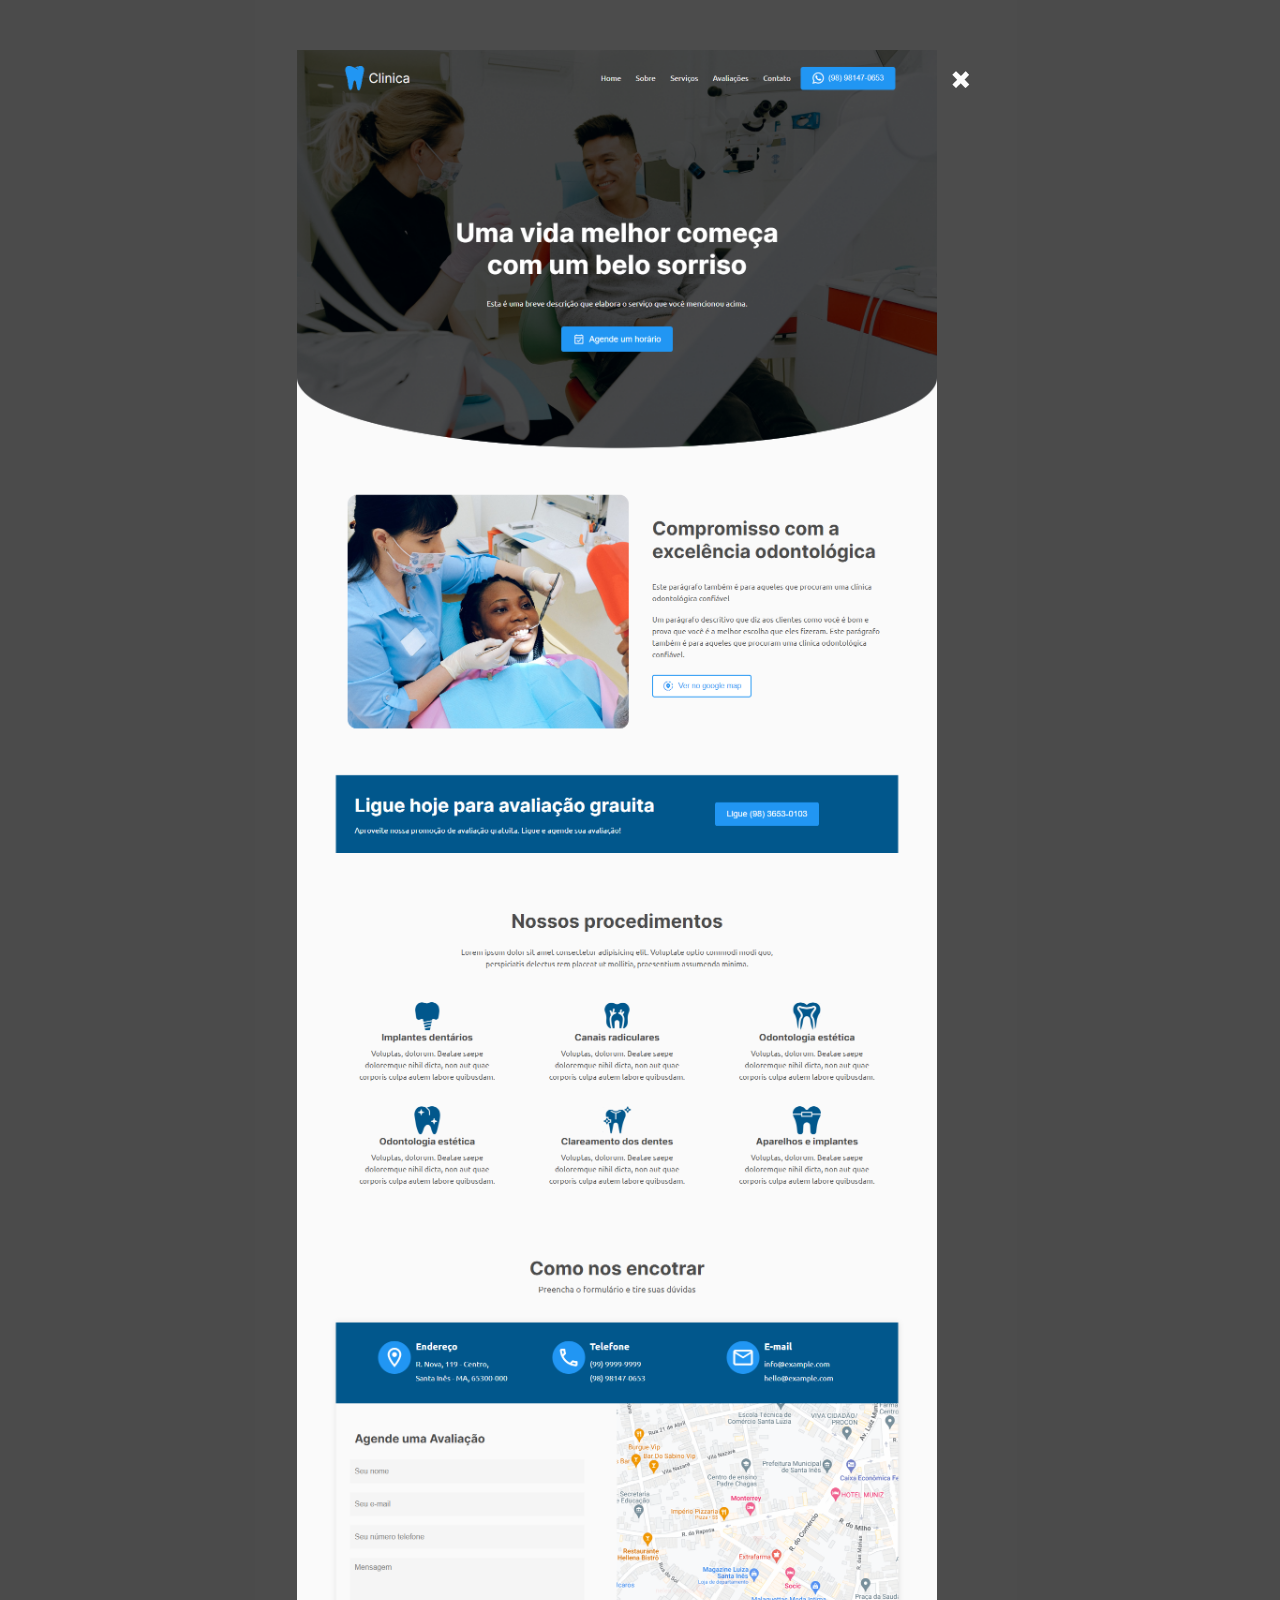
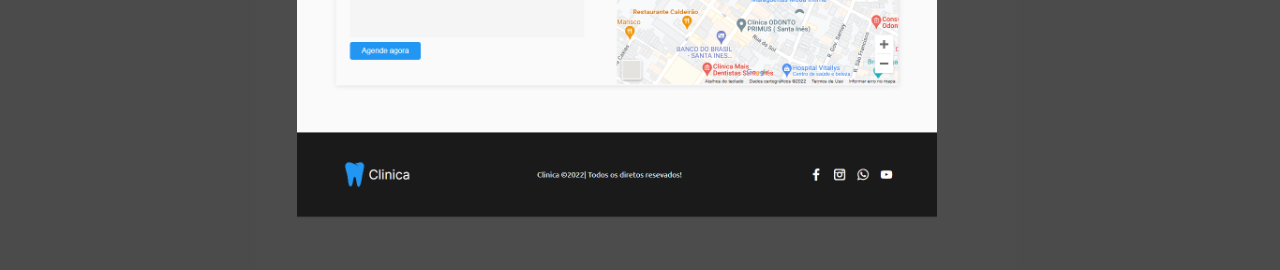
==== html/img1.html @ ad251781 "Initial commit" ====
<!DOCTYPE html>
<html lang="pt-br">
<head>
    <meta charset="UTF-8">
    <meta http-equiv="X-UA-Compatible" content="IE=edge">
    <meta name="viewport" content="width=device-width, initial-scale=1.0">
    <link rel="stylesheet" href="../css/style.css">
    <title>Portfólio | galeria</title>
</head> 
<body>
    <div class="modal">
        <div class="modal_content">
            <img src="../img/Odontocenter.png" class="modal_img">
            <span class="close">&times;</span>
        </div>
    </div>
    <script src="../js/galeria.js" defer></script>
    
</body>
</html>
---- css/style.css ----
@charset "UTF-8";
@import url('https://fonts.googleapis.com/css2?family=Inter:wght@100;200;300;400;500;600;700;800;900&display=swap');
@import url('https://fonts.googleapis.com/css2?family=Josefin+Sans:ital,wght@0,100;0,200;0,300;0,400;0,500;0,600;0,700;1,100;1,200;1,300;1,400;1,500;1,600;1,700&display=swap');
@font-face{
    font-family: 'icone';
    src: url(../fontes/Social\ Media\ Circled.otf);
}
:root{
    --font-padrão: 'Josefin Sans', Arial, Helvetica, sans-serif;
    --font-titulo: 'inter', Arial, Helvetica, sans-serif;
}
*{
    margin: 0;
    padding: 0;
    box-sizing: border-box;
}
html{
    scroll-behavior: smooth;
}
body{
    font-family: var(--font-padrão);
    background-color: #fdfdfd;
    color: #252627;
}
header{
    background-image: url(../img/capa.png);
    background-size: cover;
    color: #fdfdfd;
    background-repeat: no-repeat;
    height: 100vh;
    background-attachment: fixed;
}
.menu{
    position: fixed;
    width: 100%;
    z-index: 1;
    background-color: #fdfdfd;
    border-radius: 0  0 200px 200px / 0 0 20px 20px;
}
.opacity_header{
    background-color: rgba(0, 0, 0, 0.4);
    height: 100%;
}

header nav{
    display: flex;
    justify-content: space-between;
    max-width: 1280px; 
    margin: auto;
    padding: 0px 40px;
    align-items: center;
}
img.logo{
    width: 200px;
    padding: 10px 0px;
}
#mobile_menu{
    display: none;
    position: absolute;
    cursor: pointer;
    background-color: #fdfdfd;
    border-radius: 5px;
    top: 5vh;
    right: 5vw;
    padding: 1px;
}
.menu ul{
    display: flex;
    list-style-type: none;
}
.menu li{
    margin-right: 30px;
}
header nav ul a{
    font-weight: 500;
    font-size: 18px;
    color: #313131;
    text-decoration: none;
    
}
header nav ul a:hover{
    color: rgb(105, 105, 105);
}
.presentation{
    display: flex;
    max-width: 1280px;
    padding: 0px 40px;
    align-items: center;
    margin: auto;
    height: 100%;
    font-family: var(--font-titulo);
}
.presentation_text{
}
.presentation p{
    font-size: 25px;
}
.presentation h1{
    font-size: 70px;
    padding: 5px 0;
}
.presentation h2{
    font-size: 40px;
}
.buttons_presentation{
    display: inline-block;
    margin: 10px 30px 10px 0;
    border: 2px solid #Fdfdfd;
    border-radius: 30px;
}
.buttons_presentation button{
    padding: 5px 20px;
    background-color: #fdfdfd;
    font-size: 18px;
    font-weight: 600;
    border-radius: 30px;
    border: 2px solid #313131;
    cursor: pointer;
    transition: 0.4s;
    display: flex;
    align-items: center;
}
.buttons_presentation button a{
    color: #313131;
    text-decoration: none;
    display: flex;
    align-items: center;
}
.buttons_presentation button:hover{
    -webkit-transform: scale(1.1);
}
.buttons_presentation span{
    font-family: 'icone';
    font-size: 30px;
    padding: 0px 5px;
}
.about_background{
    background-image: url(../img/sobrefundo.png);
    background-position: top;
    background-size: cover;
    background-repeat: no-repeat;
    background-color: white;
}
.about_opacity{
    background-color: #Fdfdfd ;
}
.about{
    max-width: 1200px;
    margin: auto;
    padding: 50px 5px;
    display: flex;
    justify-content: space-between;
    align-items: center;
}
img.about_img{
    width: 45%;
    transform: translateY(0px);
    animation: float 4s ease-in-out  infinite;
    border-radius: 5px;
    margin: auto;
}
@keyframes float{
    0%{
        transform: translateY(0px);
    }
    50%{
        transform: translateY(-15px);
    }
    100%{
        transform: translateY(0px);
    }
}
.about_text{
    padding: 0 30px;
}
.about_text h2{
    font-size: 50px;
    padding-bottom: 20px;
}
.about_text p{
    font-size: 18px;
    padding-top: 10px ;
    line-height: 25px;
}
.projects{
    font-family: var(--font-titulo);
    background-color: #313131;
    color: #fdfdfd;
    display: grid;
    justify-content: center;
    justify-items: center;
    padding-top: 80px;
}
.projects h2{
    text-align: center;
    font-size: 60px;
    padding-bottom: 20px;
}
.card_img{
    max-width: 350px;
    height: 300px;
    overflow: hidden;
    margin: 10px;
    border-radius: 10px;
}
img.small_img{
    max-width: 100%;
    cursor: pointer;
    transition: all linear 0.2s;
}
.small_img:hover{
    transform: scale(1.05);
}
.row{
    display: flex;
    justify-content: center;
    flex-wrap: wrap;
}
#row2{
    display: none;
}
.modal{
    width: 100vw;
    background-color: rgba(0, 0, 0, 0.700);
    padding: 50px 0;
    position: absolute;
}
.modal_content{
    display: flex;
    justify-content: center;
    align-content: center;
}
.modal_img{
    width: 50vw;
}
.close{
    color: #fdfdfd;
    font-size: 50px;
    padding: 0 10px;
    cursor: pointer;
}
#close2{
    color: #fdfdfd;
    font-size: 50px;
    padding: 0 10px;
    cursor: pointer;
}
.button_muster{
    display: inline-block;
    border: 2px solid #fdfdfd;
    border-radius: 30px;
    margin: 30px auto;
}
.button_muster button{
    display: flex;
    align-content: center;
    padding: 15px 30px;
    background-color: #Fdfdfd;
    color: #313131;
    font-size: 18px;
    font-weight: 600;
    border-radius: 30px;
    border: none;
    transition: 0.4s;
    font-size: 20px;
    cursor: pointer;
    border: 2px solid #313131;
}
.button_muster button:hover{
    -webkit-transform: scale(1.1);
}
.skills{
    padding: 50px 5px;
    max-width: 1200px;
    margin: auto;
}
.skills h2{
    font-size: 50px;
    font-family: var(--font-titulo);
    text-align: center;
}
.technologies{
    display: flex;
    justify-content: space-around;
}
.technologies_img{
    display: flex;
    padding: 40px 0;
    margin: 0;
}
.row_tec{
    display: flex;
}
.div_img{
    display: flex;
    justify-content: center;
    align-items: center;
    width: 120px;
    height: 120px;
}   
.technologies_img img{
    width: 100px;
    height: 100px;
    transition: 0.5s;
    margin: auto;
}
.technologies_img img:hover{
    width: 120px;
    height: 120px;
}
.technologies_text{
    display: grid;
    align-content: center;
    text-align: left;
    max-width: 400px;
}
.technologies_text h3{
    font-size: 30px;
    padding: 10px 0;
    font-family: var(--font-titulo);
}
.technologies_text p{
    font-size: 20px;
    padding: 10px 0;
}
.contact{
    display: flex;
    max-width: 1100px;
    margin: auto;
    align-items: center;
    justify-content: space-between;
    padding: 10px 5px;
}
.contact p{
    font-size: 20px;
}
.contact button{
    font-family: 'icone';
    font-size: 50px;
    background-color: #Fdfdfd;
    border: none;
    transition: 0.4s;
    cursor: pointer;
}
.contact button a{
    text-decoration: none;
    color: #313131;
}
.contact button:hover{
    -webkit-transform: scale(1.2);
}
footer{
    border-top: 2px solid #313131;
    text-align: center;
    padding: 15px 5px;
}
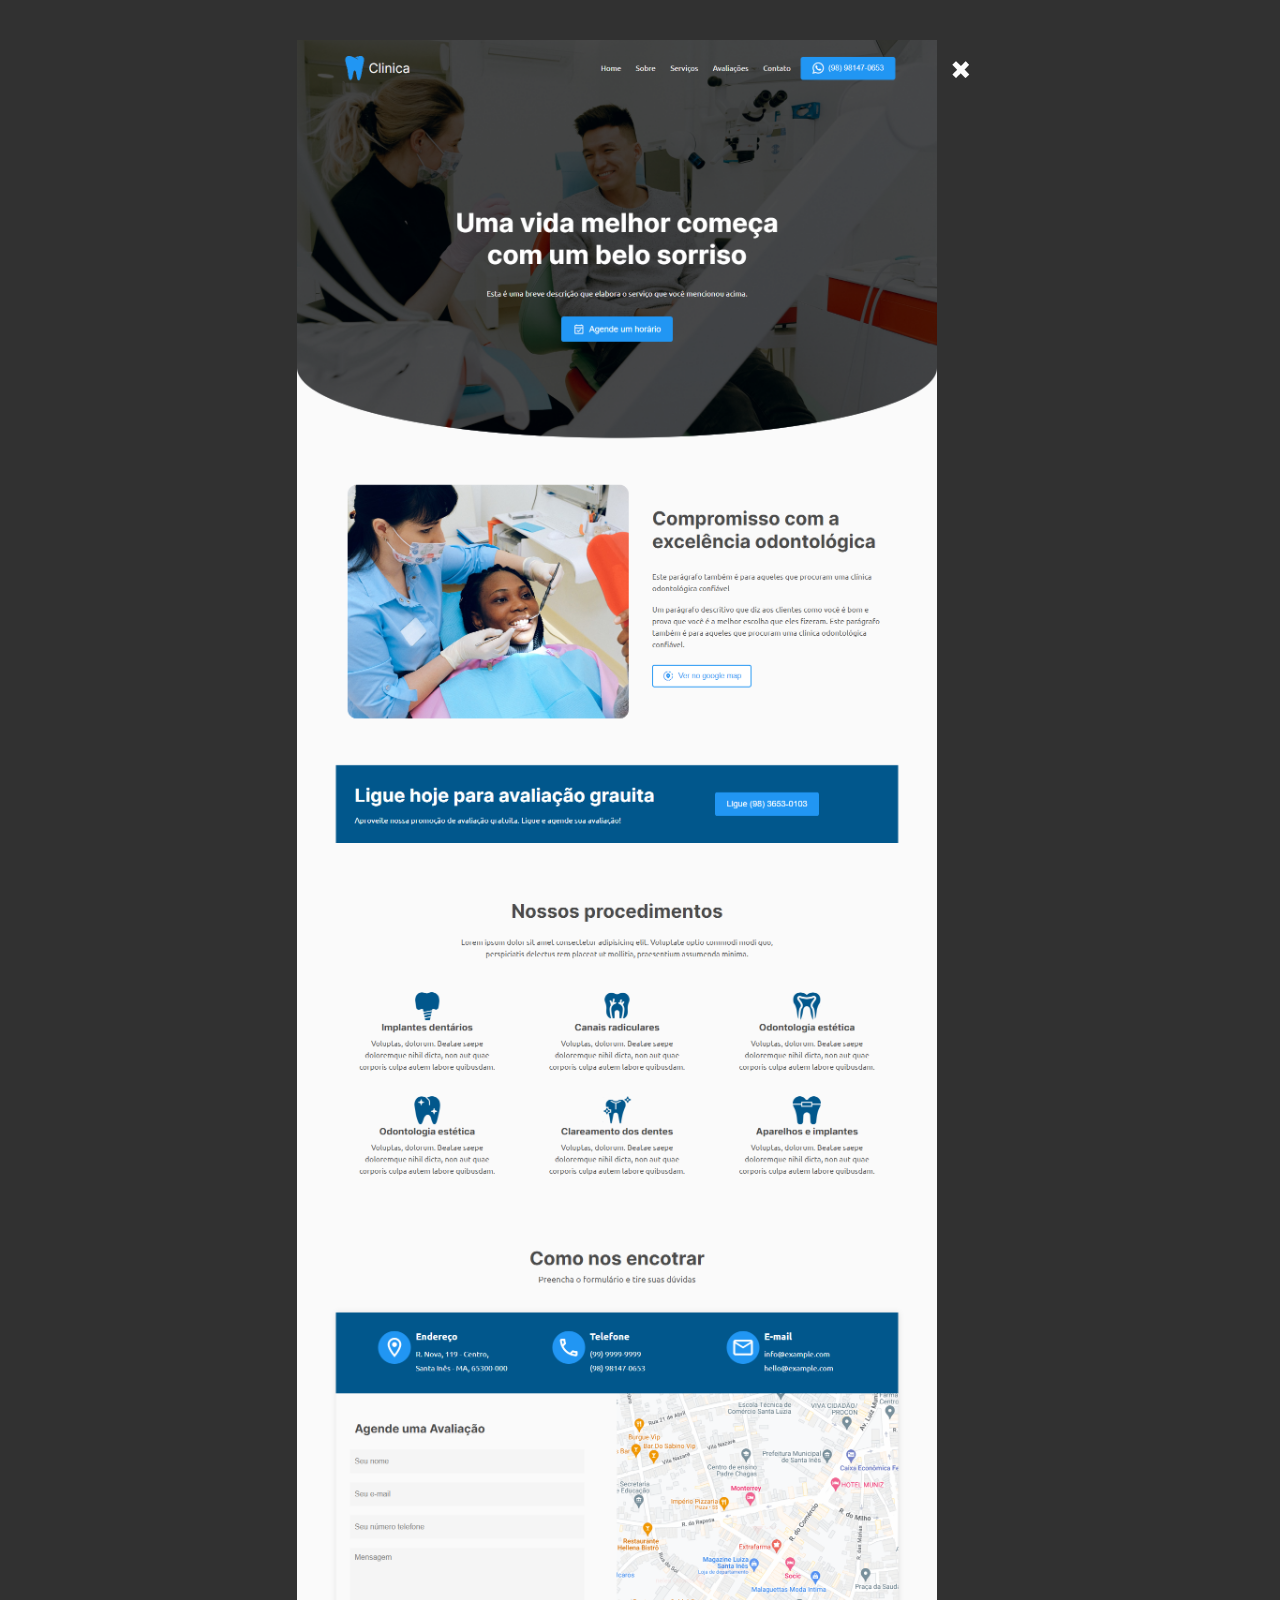
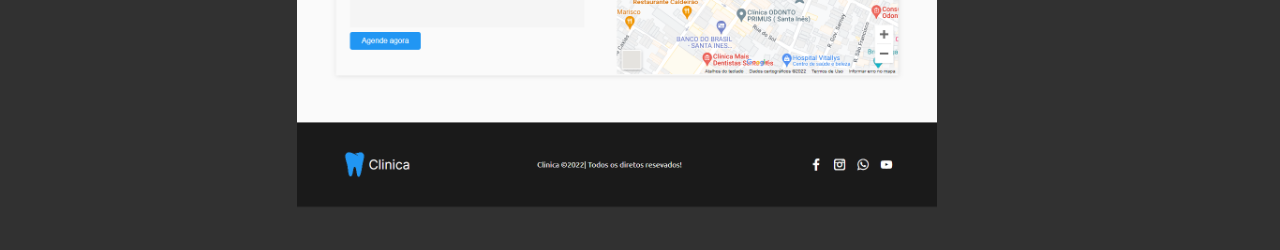
==== commit 6f5a96f2: "06" ====
--- a/html/img1.html
+++ b/html/img1.html
@@ -5,9 +5,10 @@
     <meta http-equiv="X-UA-Compatible" content="IE=edge">
     <meta name="viewport" content="width=device-width, initial-scale=1.0">
     <link rel="stylesheet" href="../css/style.css">
+    <link rel="stylesheet" href="../css/mobile_style.css">
     <title>Portfólio | galeria</title>
 </head> 
-<body>
+<body class="galery">
     <div class="modal">
         <div class="modal_content">
             <img src="../img/Odontocenter.png" class="modal_img">
--- a/css/style.css
+++ b/css/style.css
@@ -219,11 +219,12 @@
 #row2{
     display: none;
 }
+.galery{
+    background-color: #313131;
+}
 .modal{
-    width: 100vw;
-    background-color: rgba(0, 0, 0, 0.700);
-    padding: 50px 0;
-    position: absolute;
+    background-color: #313131;
+    padding: 40px 0;
 }
 .modal_content{
     display: flex;
@@ -234,12 +235,6 @@
     width: 50vw;
 }
 .close{
-    color: #fdfdfd;
-    font-size: 50px;
-    padding: 0 10px;
-    cursor: pointer;
-}
-#close2{
     color: #fdfdfd;
     font-size: 50px;
     padding: 0 10px;
--- a/css/mobile_style.css
+++ b/css/mobile_style.css
@@ -0,0 +1,272 @@
+@charset "UTF-8";
+@media (max-width:950px){
+    img.logo{
+        width: 250px;
+        padding: 20px 0px;
+    }
+    #mobile_menu{
+        display: flex;
+        z-index: 1;
+        transition: 0.5s;
+    }
+    #mobile_menu img{
+        width: 40px;
+    }
+    .mobile_menu{
+        transform: rotate(360deg);
+    }
+    .menu nav{
+        position: fixed;
+        top: -80vh;
+        width: 100vw;
+        height: 80vh;      
+        background-color: #fdfdfd;
+        flex-direction: column;
+        justify-content: center;
+        align-items: center;
+        transition: 0.5s;
+    }
+    .menu nav.open{
+        top: 0;
+    }
+    .menu ul{
+        flex-direction: column;
+        text-align: center;
+    }
+    .menu li{
+        padding: 10px 0;
+        font-size: 25px;
+    }
+    .presentation{
+        justify-content: center;
+    }
+    .about_background{
+    }
+    .about_opacity{
+        background-color: #fdfdfd62;
+        padding: 80px 10px;
+    }
+    .about{
+        z-index: 1;
+        background-color: #fdfdfd;
+        display: block;
+        margin: auto;
+        max-width: 600px;
+        background-position: center;
+        background-size: cover;
+        border-radius: 50px 10px;
+        box-shadow: 0px 5px  15px 0px rgba(0, 0, 0, 0.2);
+        padding: 30px 0px;
+    }
+    img.about_img{
+        display: none;
+        
+    }
+    .skills{
+        padding: 50px 5px;
+    }
+    .skills h2{
+        font-size: 50px;
+        font-family: var(--font-titulo);
+        text-align: center;
+    }
+    .modal_img{
+        width: 60vw;
+    }    
+    .technologies{
+        display: grid;
+        justify-items: center;
+    }
+    .technologies_img{
+        display: flex;
+        align-items: center;
+        justify-content: center;
+        padding: 40px 0;
+        margin: auto;
+    }
+    .div_img{
+        display: flex;
+        width: 110px;
+        height: 110px;
+    }   
+    .technologies_img img{
+        width: 90px;
+        height: 90px;
+        transition: 0.5s;
+        margin: auto;
+    }
+    .technologies_img img:hover{
+        width: 110px;
+        height: 110px;
+    }
+    .technologies_text{
+        display: grid;
+        align-items: center;
+        justify-content: center;
+        text-align: left;
+    }
+    .technologies_text h3{
+        font-size: 30px;
+        padding: 10px 0;
+        font-family: var(--font-titulo);
+    }
+    .technologies_text p{
+        font-size: 20px;
+        padding: 10px 0;
+    }
+}
+@media (max-width:580px) {
+    .presentation{
+        justify-items: center;
+        text-align: center;
+    }
+    .presentation_text{
+    }
+    .presentation p{
+        font-size: 20px;
+    }
+    .presentation h1{
+        font-size: 60px;
+        padding: 5px 0;
+    }
+    .presentation h2{
+        font-size: 25px;
+    }
+    .buttons_presentation{
+        margin: 5px auto;
+    }
+    .about_background{
+    }
+    .about_opacity{
+        background-color: #fdfdfd;
+        padding: 0px 0px;
+    }
+    .about{
+        z-index: 1;
+        background-color: #fdfdfd;
+        display: block;
+        margin: auto;
+        max-width: 600px;
+        border-radius: 0;
+        box-shadow: none;
+        padding: 30px 2%;
+    }
+    img.about_img{
+        display: none;
+        
+    }
+    .about_text{
+        padding: 10px 5px;
+    }
+    .projects{
+        font-family: var(--font-titulo);
+        background-color: #313131;
+        color: #fdfdfd;
+        display: grid;
+        justify-content: center;
+        justify-content: center;
+        padding-top: 40px;
+    }
+    .projects h2{
+        text-align: center;
+        font-size: 50px;
+        padding-bottom: 20px;
+    }
+    .card_img{
+        max-width: 350px;
+        height: 300px;
+        overflow: hidden;
+        margin: 10px 3%;
+        border-radius: 10px;
+        background-color: #fdfdfd;
+    }
+    .modal_img{
+        width: 80vw;
+    }
+    .close{
+        font-size: 30px;
+        padding: 0 10px;
+    }
+    .skills{
+        padding: 50px 2%;
+    }
+    .skills h2{
+        font-size: 35px;
+        font-family: var(--font-titulo);
+        text-align: center;
+    }
+    .technologies{
+        display: grid;
+        justify-items: center;
+    }
+    .technologies_img{
+        display: flex;
+        align-items: center;
+        justify-content: center;
+        padding: 40px 0;
+    }
+    .row_tec{
+        display: block;
+        
+    }
+    .div_img{
+        display: flex;
+        width: 80px;
+        height: 80px;
+    }   
+    .technologies_img img{
+        width: 60px;
+        height: 60px;
+        transition: 0.5s;
+        margin: 0;
+    }
+    .technologies_img img:hover{
+        width: 80px;
+        height: 80px;
+    }
+    .technologies_text{
+        display: block;
+        text-align: center;
+    }
+    .technologies_text h3{
+        font-size: 25px;
+        padding: 10px 0;
+        font-family: var(--font-titulo);
+    }
+    .technologies_text p{
+        font-size: 20px;
+        padding: 10px 0;
+    }
+    .contact{
+        display: block;
+        max-width: 1100px;
+        margin: 0;
+        padding: 10px 2%;
+    }
+    .contact p{
+        font-size: 18px;
+        text-align: center;
+    }
+    .contact_button{
+        display: flex;
+        justify-content: center;
+        font-family: 'icone';
+        font-size: 50px;
+        color: #313131;
+        background-color: #Fdfdfd;
+        border: none;
+        transition: 0.4s;
+        cursor: pointer;
+    }
+    .contact_button button{
+        margin: 8px;
+    }
+    .contact_button button:hover{
+        -webkit-transform: scale(1.2);
+    }
+    footer{
+        border-top: 2px solid #313131;
+        text-align: center;
+        padding: 15px 5px;
+    }
+}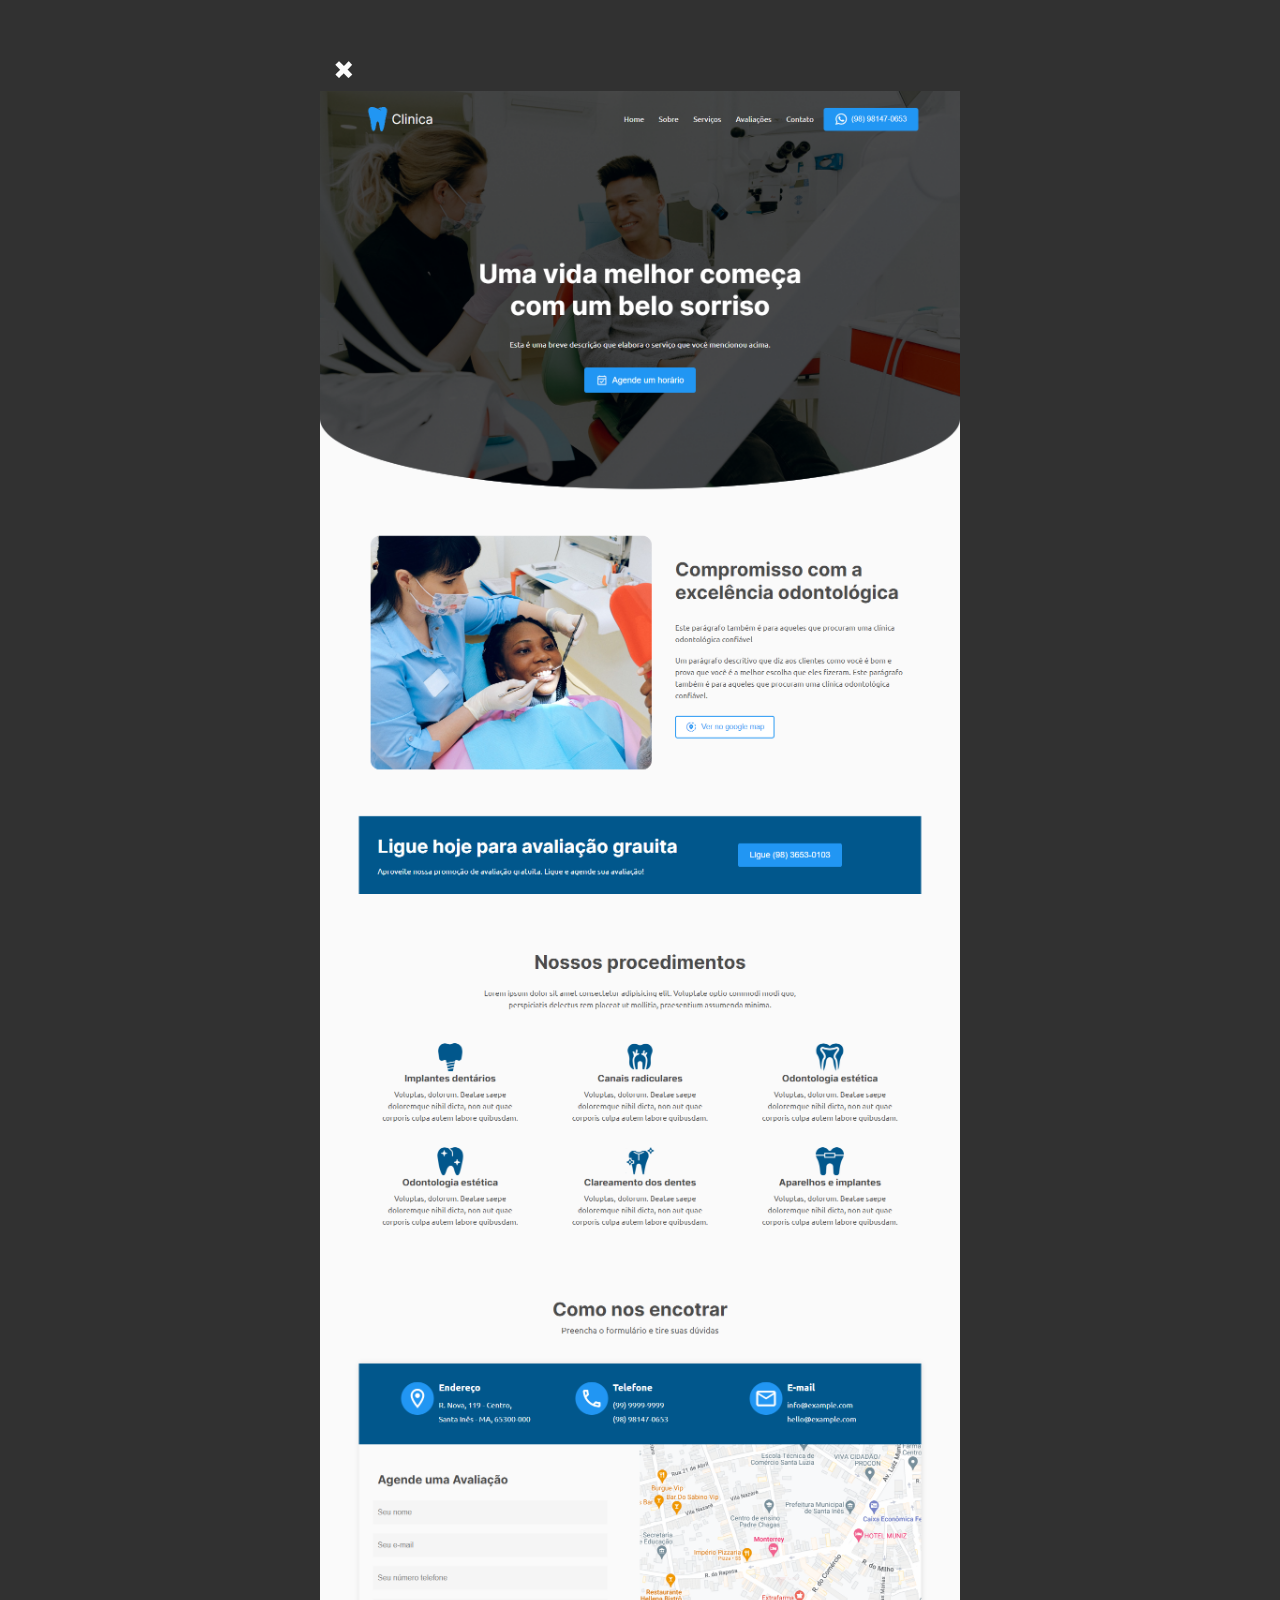
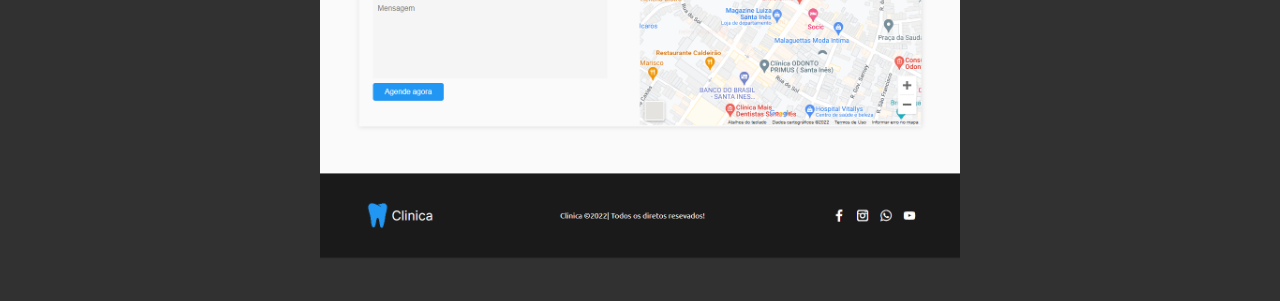
==== commit 885850bf: "at07" ====
--- a/html/img1.html
+++ b/html/img1.html
@@ -11,8 +11,9 @@
 <body class="galery">
     <div class="modal">
         <div class="modal_content">
+            <span class="close">&times;</span>
             <img src="../img/Odontocenter.png" class="modal_img">
-            <span class="close">&times;</span>
+
         </div>
     </div>
     <script src="../js/galeria.js" defer></script>
--- a/css/style.css
+++ b/css/style.css
@@ -227,7 +227,7 @@
     padding: 40px 0;
 }
 .modal_content{
-    display: flex;
+    display: grid;
     justify-content: center;
     align-content: center;
 }
@@ -235,6 +235,7 @@
     width: 50vw;
 }
 .close{
+    display: flex;
     color: #fdfdfd;
     font-size: 50px;
     padding: 0 10px;
--- a/css/mobile_style.css
+++ b/css/mobile_style.css
@@ -181,7 +181,7 @@
         background-color: #fdfdfd;
     }
     .modal_img{
-        width: 80vw;
+        width: 80vw;    
     }
     .close{
         font-size: 30px;
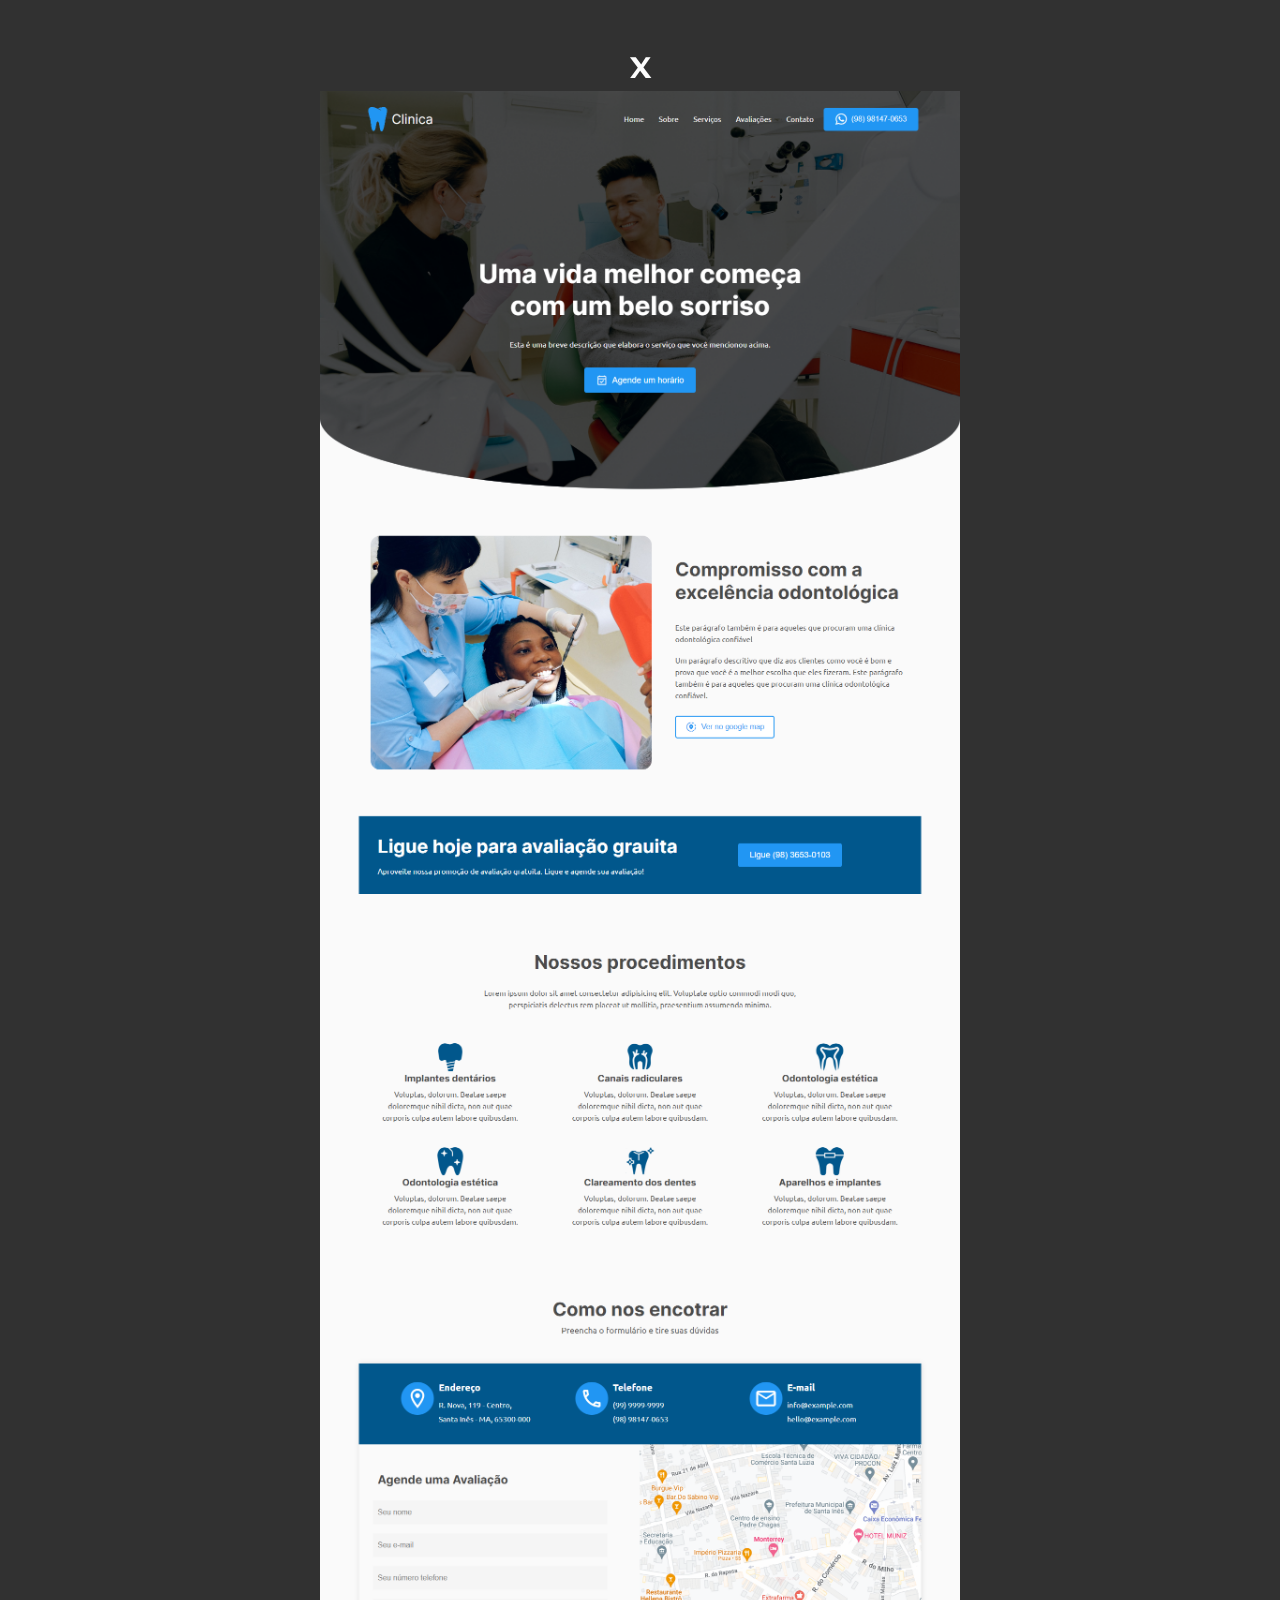
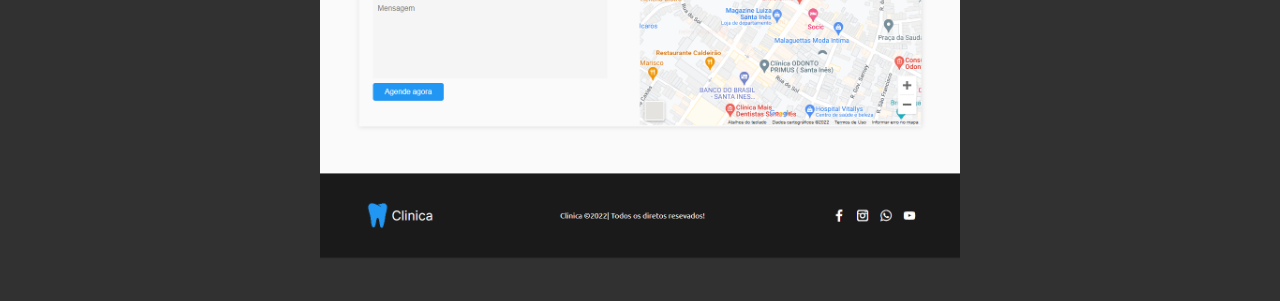
==== commit f019732a: "at07" ====
--- a/html/img1.html
+++ b/html/img1.html
@@ -11,7 +11,7 @@
 <body class="galery">
     <div class="modal">
         <div class="modal_content">
-            <span class="close">&times;</span>
+            <span class="close">x</span>
             <img src="../img/Odontocenter.png" class="modal_img">
 
         </div>
--- a/css/style.css
+++ b/css/style.css
@@ -228,17 +228,18 @@
 }
 .modal_content{
     display: grid;
-    justify-content: center;
-    align-content: center;
+    justify-items: center;
+    align-items: center;
 }
 .modal_img{
     width: 50vw;
 }
 .close{
     display: flex;
+    justify-content: center;
+    width: 50px;
     color: #fdfdfd;
     font-size: 50px;
-    padding: 0 10px;
     cursor: pointer;
 }
 .button_muster{
--- a/css/mobile_style.css
+++ b/css/mobile_style.css
@@ -182,10 +182,6 @@
     }
     .modal_img{
         width: 80vw;    
-    }
-    .close{
-        font-size: 30px;
-        padding: 0 10px;
     }
     .skills{
         padding: 50px 2%;
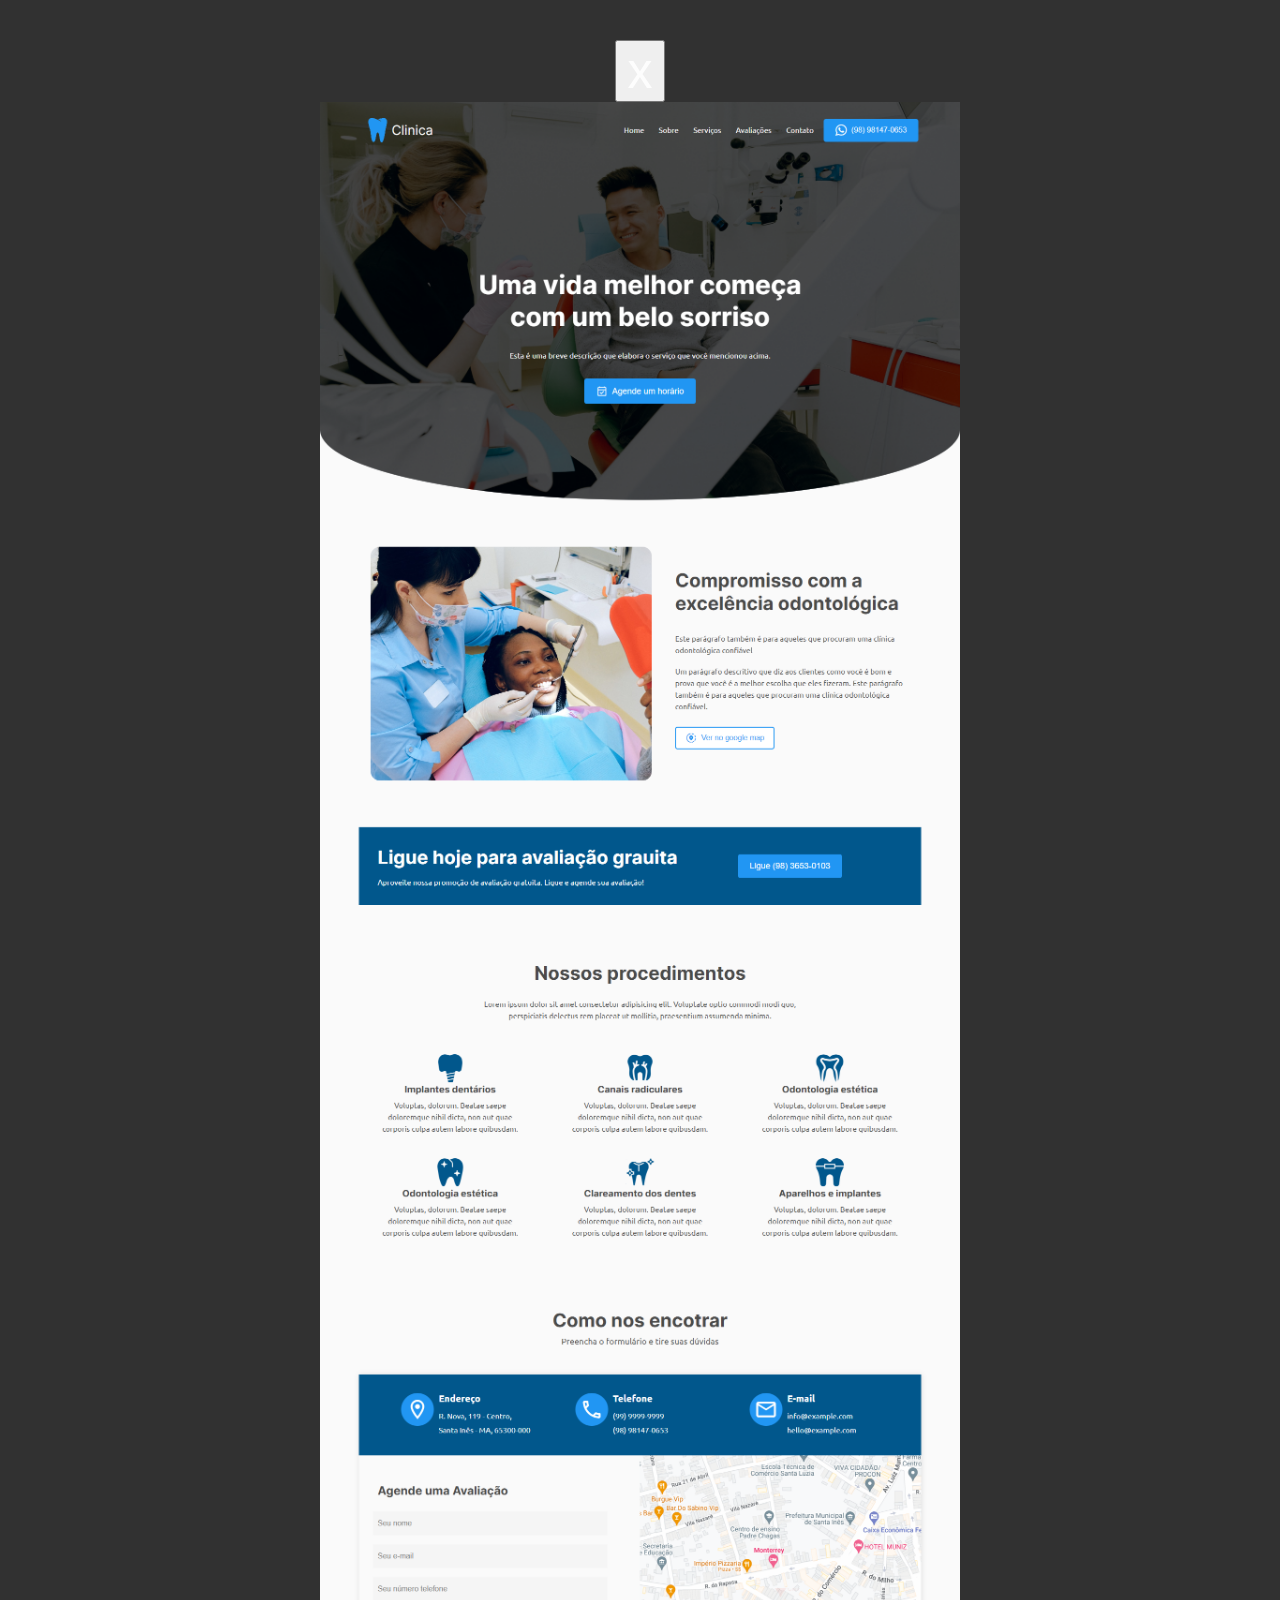
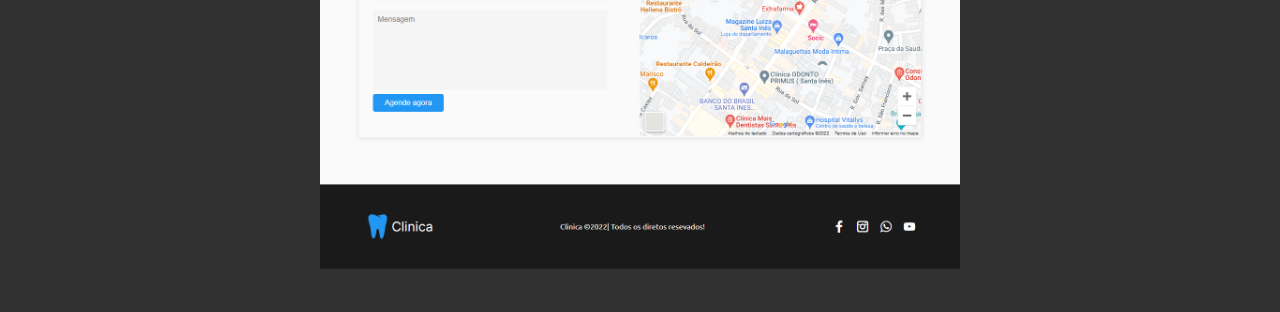
==== commit 3c5d1560: "08" ====
--- a/html/img1.html
+++ b/html/img1.html
@@ -11,7 +11,7 @@
 <body class="galery">
     <div class="modal">
         <div class="modal_content">
-            <span class="close">x</span>
+            <button class="close">x</button>
             <img src="../img/Odontocenter.png" class="modal_img">
 
         </div>
--- a/css/mobile_style.css
+++ b/css/mobile_style.css
@@ -181,7 +181,7 @@
         background-color: #fdfdfd;
     }
     .modal_img{
-        width: 80vw;    
+        width: 80vw;
     }
     .skills{
         padding: 50px 2%;
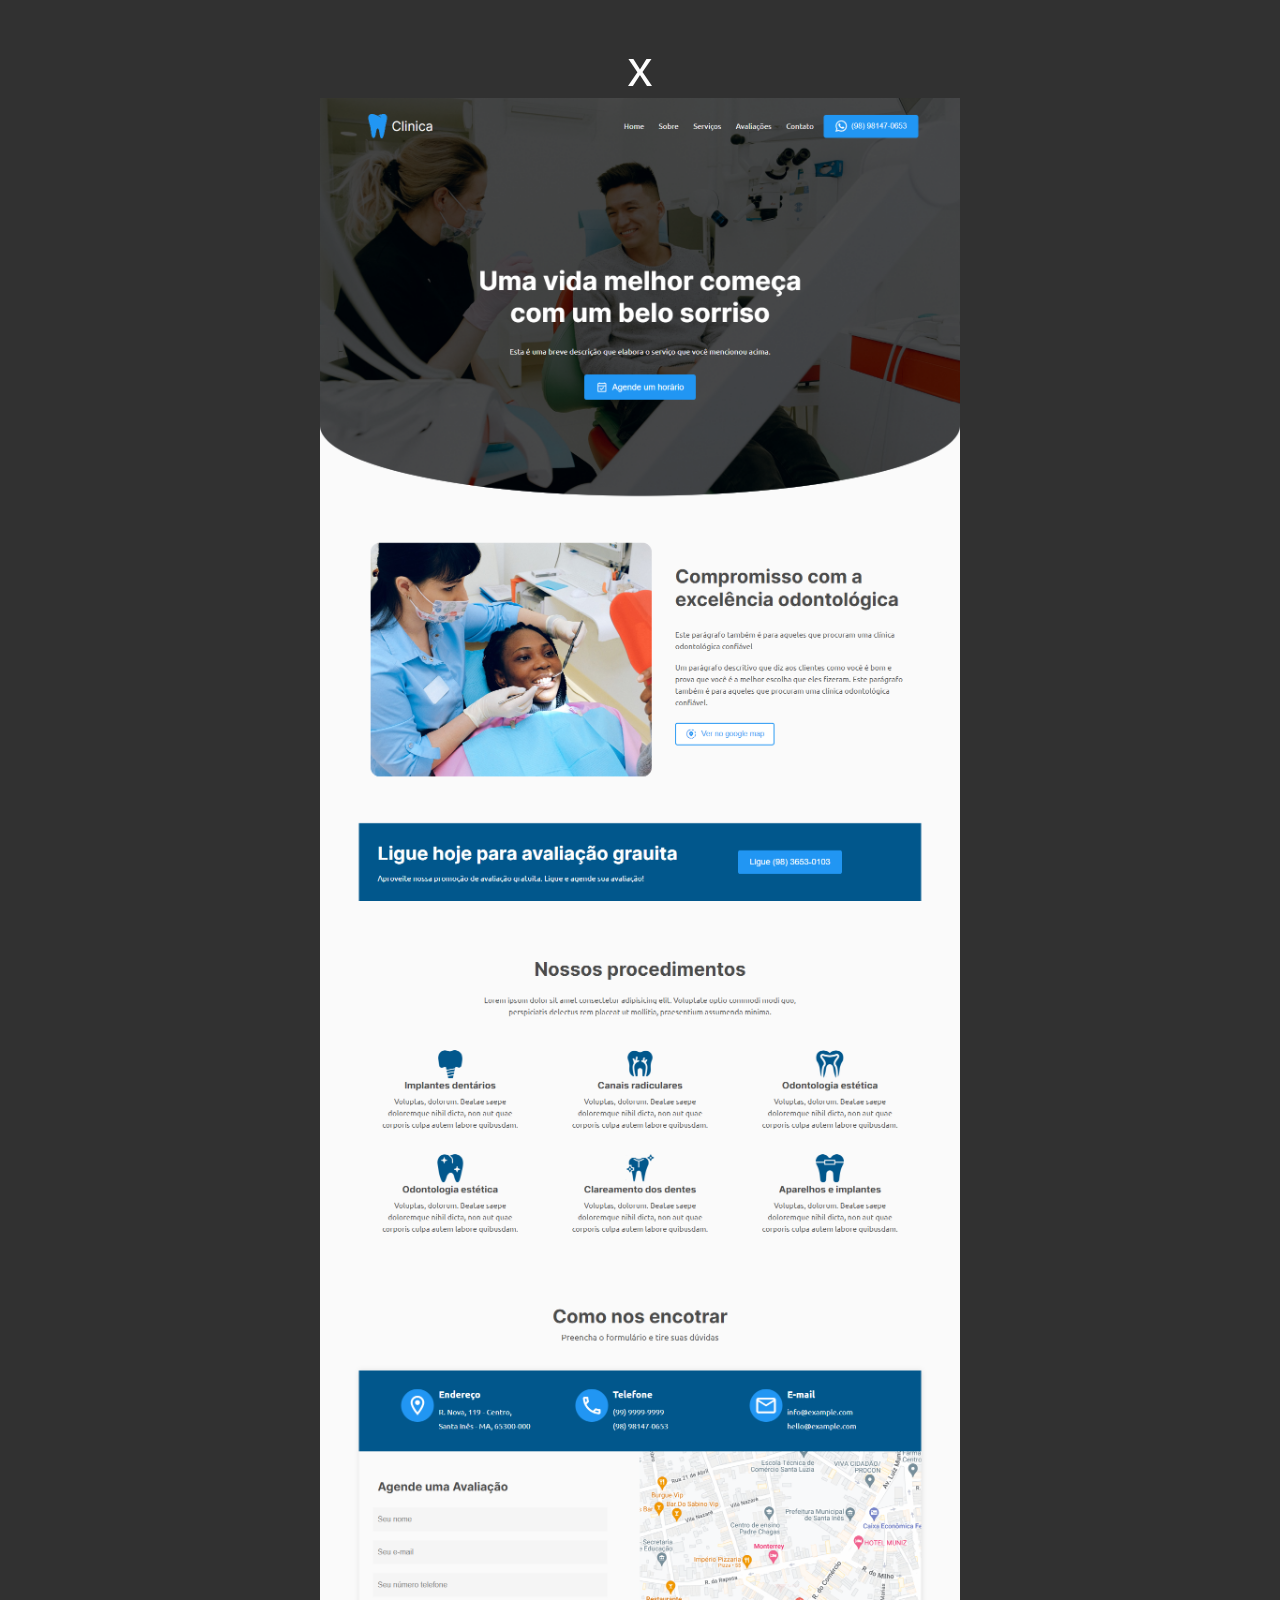
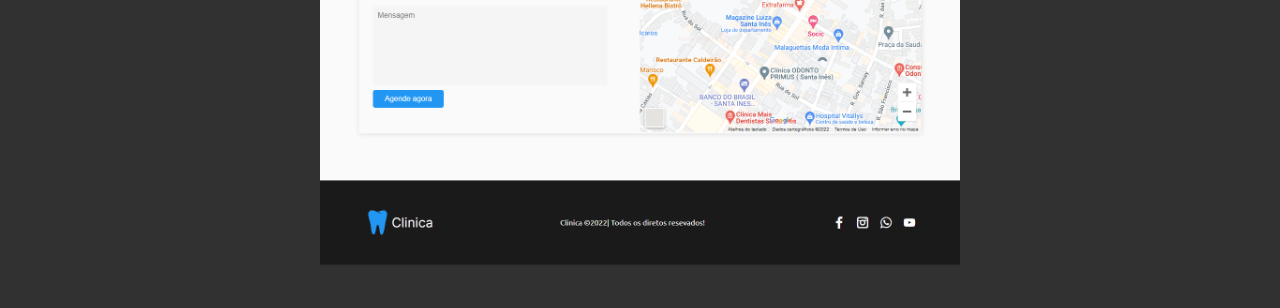
==== commit 09093a20: "09" ====
--- a/html/img1.html
+++ b/html/img1.html
@@ -11,7 +11,7 @@
 <body class="galery">
     <div class="modal">
         <div class="modal_content">
-            <button class="close">x</button>
+            <button class="close"><a href="../index.html#projetos">x</a></button>
             <img src="../img/Odontocenter.png" class="modal_img">
 
         </div>
--- a/css/style.css
+++ b/css/style.css
@@ -234,13 +234,16 @@
 .modal_img{
     width: 50vw;
 }
-.close{
-    display: flex;
-    justify-content: center;
+.close{ 
     width: 50px;
     color: #fdfdfd;
+    background-color: #313131;
     font-size: 50px;
-    cursor: pointer;
+    border: none;
+}
+.close a{
+    text-decoration: none;
+    color: #Fdfdfd;
 }
 .button_muster{
     display: inline-block;
